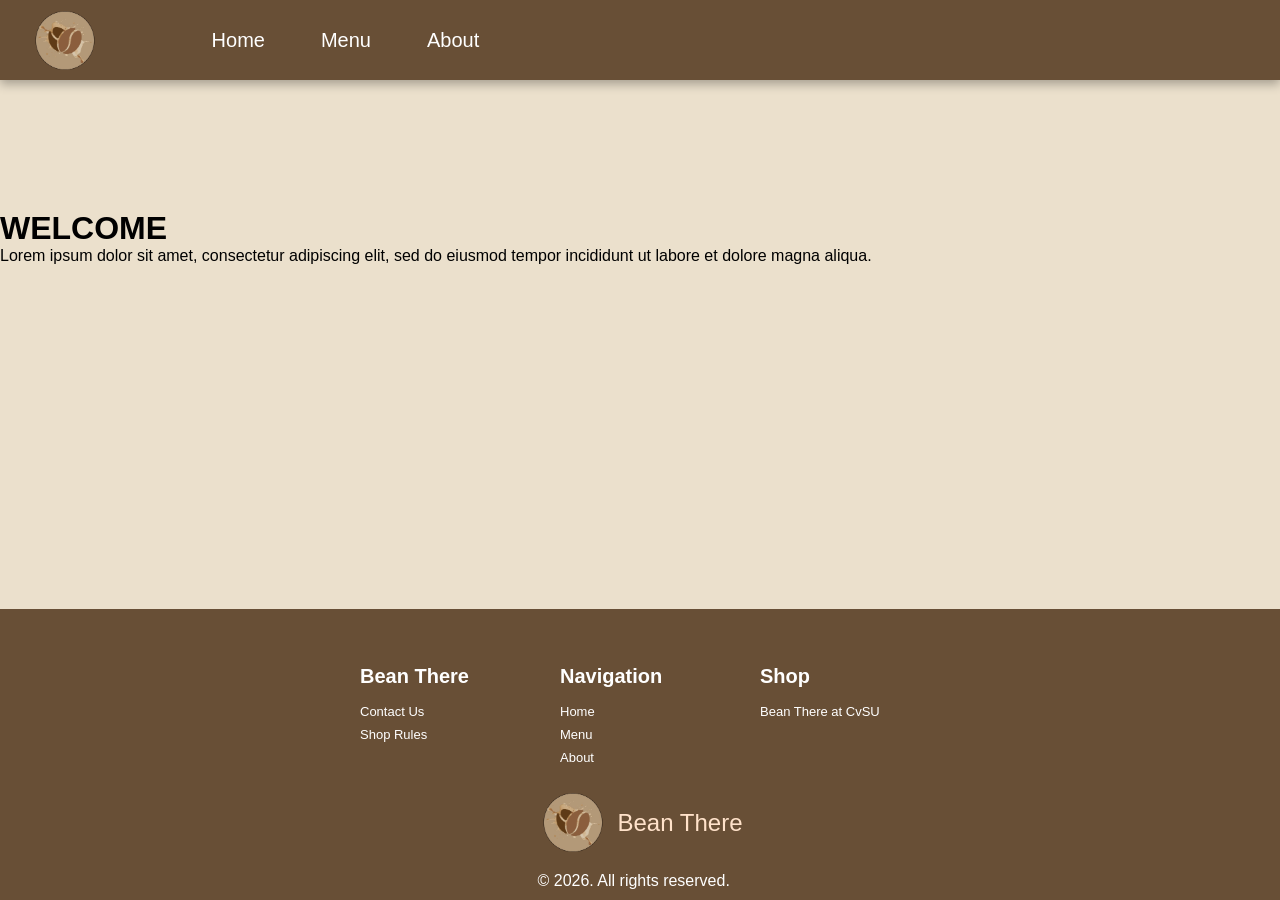
==== index.html @ 986e5afc "Add files via upload" ====
<!DOCTYPE html>
<html lang="en">
<head>
    <meta charset="UTF-8">
    <meta name="viewport" content="width=device-width, initial-scale=1.0">
    <link rel="website icon" type="png" href="beanthere.png">
    <link rel="stylesheet" type="text/css" href="home.css">
    <link href="https://fonts.cdnfonts.com/css/new-class" rel="stylesheet">
    <link href="https://fonts.cdnfonts.com/css/qlassy" rel="stylesheet">
                
    <title>Bean There</title>
</head>
<body>

    <nav class="navbar">

    <a href="index.html" id="navbarlogo">
        <img src="logo.png" alt="Logo" id="image">
        Bean There
    </a>

    <ul class="navmenu">
        <li><a href="index.html">Home</a></li>
        <li><a href="Menu.html">Menu</a></li>
        <li><a href="about.html">About</a></li>
    </ul>

</nav>
    
<h1>WELCOME</h1>
<p>Lorem ipsum dolor sit amet, consectetur adipiscing elit, sed do eiusmod tempor incididunt ut labore et dolore magna aliqua.</p>



            <!-- Footer Section -->
      <div class="footer__container">
        <div class="footer__links">
          <div class="footer__link--wrapper">
            <div class="footer__link--items">
              <br><br>
              <h4>Bean There</h4>
              <a href=".html">Contact Us</a>
              <a href=".html">Shop Rules</a> 
            </div>
            <div class="footer__link--items">
              <br><br>
              <h4>Navigation</h4>
              <a href="index.html">Home</a>
              <a href="menu.html">Menu</a> 
              <a href="about.html">About</a>
            </div>
          </div>
          <div class="footer__link--wrapper">
            <div class="footer__link--items">
              <br><br>
              <h4>Shop</h4>
              <a href="">Bean There at CvSU</a> 
            </div>
          </div>
        </div>

        <section class="social__media">
          <section class="social__media">
            <div class="social__media--wrap">
              <div class="footer__logo">
                <a href="Mercantile Shop.html" id="footer__logo">
                  <img src="logo.png" alt="Logo" id="image"> Bean There</a>
              </div>

              <p class="website__rights">© 2026. All rights reserved.</p>
            </div>
          </div>
</body>
</html>
---- home.css ----
*{
  margin:0;
  padding:0;
  box-sizing:border-box;
}

body{
  background:#ebe0cc;
  font-family:Arial, sans-serif;
  padding-top:80px;
}


/* NAVBAR */
.navbar{
  background:#684f36;

  position:fixed;
  top:0;
  left:0;

  width:100%;
  height:80px;

  display:flex;
  align-items:center;
  justify-content:space-between;

  padding:0 30px;

  z-index:999;
  box-shadow:0 4px 10px rgba(0,0,0,.3);
}

/* LOGO */
#navbarlogo{
  display:flex;
  align-items:center;

  text-decoration:none;

  font-size:2rem;
  font-family:'New Class', sans-serif; /*font sa logo*/

  background-image: linear-gradient(#ffe2ca 100%);
  -webkit-background-clip:text;
  -webkit-text-fill-color:transparent;
}
#image{
  width:70px;
  margin-right:10px;
}
.navmenu{
  display:flex;
  list-style:none;
  gap:20px;
  padding-right: 890px;
}
.navmenu li a{
  color:white;
  text-decoration:none;
  padding:12px 18px;
  transition:.3s;
  font-family: 'Qlassy', sans-serif; /*font sa nav bar*/
  font-size:20px;                                           
                                                
}
.navmenu li a:hover{
  background:#342519;
  border-radius:30px;
}

h1{
    padding-top: 130px;
    font-family: 'Qlassy', sans-serif; 
}




/* Footer CSS */
.footer__container {
    background-color: #684f36;
    padding-top: 20px;
    padding-bottom: 10px;
    display: flex;
    flex-direction: column;
    justify-content: center;
    align-items: center;
    margin-top: auto;
}
  
  #footer__logo {
    color:#ffe2ca;
    display: flex;
    align-items: center;
    cursor: pointer;
    text-decoration: none;
    font-size: 1.5rem;
    font-family: 'New Class', sans-serif; 
  }
  
  .footer__links {
    width: 100%;
    max-width: 1000px;
    display: flex;
    justify-content: center;
  }
  
  .footer__link--wrapper {
    display: flex;
  }
  
  .footer__link--items {
    display: flex;
    flex-direction: column;
    align-items: flex-start;
    margin: 20px; /* Adjusted margin */
    text-align: left;
    width: 160px;
    box-sizing: border-box;
    white-space: nowrap;
    margin-top: 0px;
    margin-bottom: 0px;
  }
  
  .footer__link--items h4 {
    margin-bottom: 16px;
    font-size: 20px;
  }
  
  .footer__link--items > h4 {
    color: #fff;
  }
  
  .footer__link--items a {
    color: #fff;
    text-decoration: none;
    margin-bottom: 0.5rem;
    font-size: 13px;
  }
  
  .footer__link--items a:hover {
    color: #e9e9e9;
    transition: 0.3s ease-out;
  }
  
  .website__rights {
    color: #fff;
  }
  body{
    min-height: 100vh;
    display: flex;
    flex-direction: column;
}

.footer__container{
    margin-top: auto;
}




/* alldevices */

@media (max-width:768px){

  body{
    padding-top:55px;
  }
  .navmenu{
    font-size:90%;
    gap:0;
    padding:7px;
    justify-content:center;
  }
#image{
  width:50px;
  margin-right:10px;
}
  ul li a{
    padding:10px 15px;
    text-align:center;
  }
    #navbarlogo{
    font-size:1.3rem;
  }
  .navmenu li a{
  color:white;
  font-family: 'Qlassy', sans-serif;
  font-size:15px;                                           
                                                
}
}
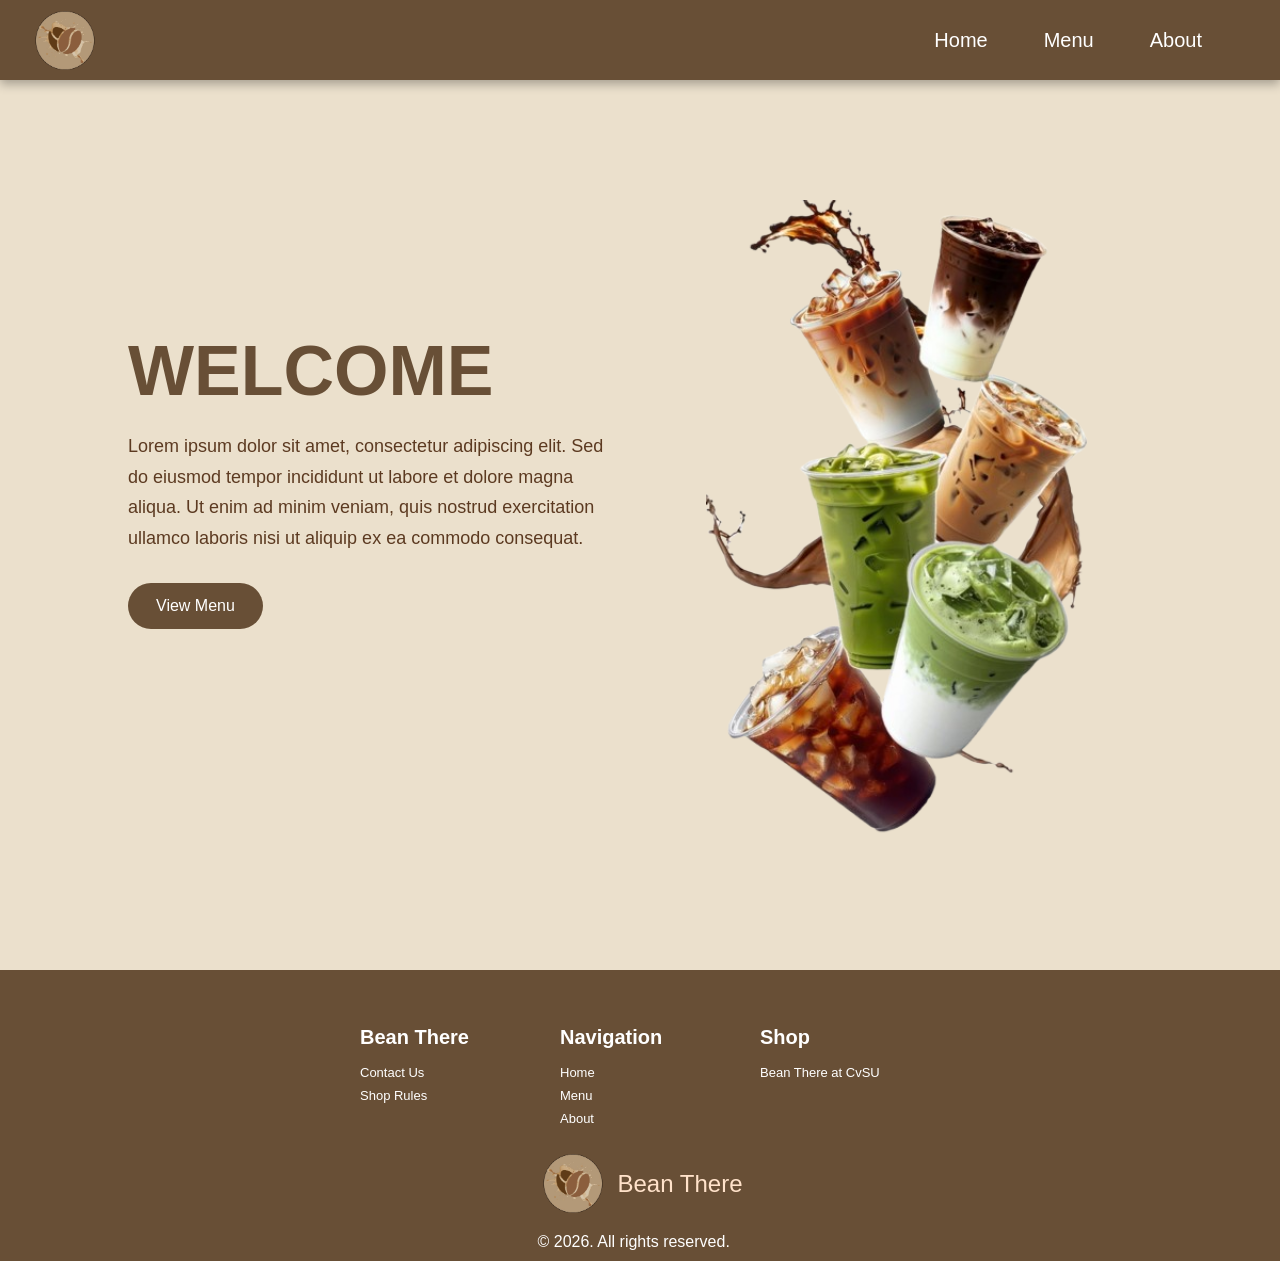
==== commit e042baee: "Add files via upload" ====
--- a/index.html
+++ b/index.html
@@ -27,8 +27,24 @@
 
 </nav>
     
-<h1>WELCOME</h1>
-<p>Lorem ipsum dolor sit amet, consectetur adipiscing elit, sed do eiusmod tempor incididunt ut labore et dolore magna aliqua.</p>
+
+
+<section class="kopi">
+
+    <div class="kopi-text">
+        <h1>WELCOME</h1>
+
+        <p>Lorem ipsum dolor sit amet, consectetur adipiscing elit. Sed do eiusmod tempor incididunt ut labore et dolore magna aliqua. Ut enim ad minim veniam, quis nostrud exercitation ullamco laboris nisi ut aliquip ex ea commodo consequat.
+        </p>
+
+        <a href="menu.html" class="kopi-btn">View Menu</a>
+    </div>
+
+    <div class="kopi-image">
+        <img src="kopi.png" alt="Coffee">
+    </div>
+
+</section>
 
 
 
--- a/home.css
+++ b/home.css
@@ -54,16 +54,19 @@
   display:flex;
   list-style:none;
   gap:20px;
-  padding-right: 890px;
+  padding-right: 30px;
 }
 .navmenu li a{
   color:white;
   text-decoration:none;
   padding:12px 18px;
   transition:.3s;
-  font-family: 'Qlassy', sans-serif; /*font sa nav bar*/
+  font-family: 'Qlassy', sans-serif;
   font-size:20px;                                           
-                                                
+}
+.navmenu li a.active{
+  background-color: #b48a67;
+  border-radius: 20px;
 }
 .navmenu li a:hover{
   background:#342519;
@@ -161,6 +164,110 @@
 
 
 
+
+/* kopi SECTION */
+.kopi{
+    width: 100%;
+    min-height: 80vh;
+    display: flex;
+    justify-content: space-between;
+    align-items: center;
+    padding: 120px 10% 50px;
+    gap: 40px;
+}
+
+.kopi-text{
+    flex: 1;
+    margin-top: -160px;
+}
+
+.kopi-text h1{
+    font-size: 70px;
+    color: #684f36;
+    font-family: 'Qlassy', sans-serif;
+    margin-bottom: 20px;
+    padding-top: 0;
+}
+.kopi-text p{
+    font-size: 18px;
+    line-height: 1.7;
+    color: #5C3A21;
+    margin-bottom: 30px;
+    max-width: 600px;
+}
+.kopi-btn{
+    display: inline-block;
+    padding: 14px 28px;
+    background: #684f36;
+    color: white;
+    text-decoration: none;
+    border-radius: 30px;
+    transition: .3s;
+    font-family: 'Qlassy', sans-serif;
+}
+
+.kopi-btn:hover{
+    background: #342519;
+}
+
+.kopi-image{
+    flex: 1;
+    display: flex;
+    justify-content: center;
+}
+
+.kopi-image img{
+    width: 100%;
+    max-width: 400px;
+    animation: float 3s ease-in-out infinite;
+    margin-bottom:10px;
+}
+
+/* FLOAT EFFECT */
+@keyframes float{
+    0%{
+        transform: translateY(0);
+    }
+
+    50%{
+        transform: translateY(-20px);
+    }
+
+    100%{
+        transform: translateY(0);
+    }
+}
+
+
+/* RESPONSIVE */
+@media (max-width:768px){
+
+    .kopi{
+        flex-direction: column;
+        text-align: center;
+        padding-top: 100px;
+    }
+
+    .kopi-text h1{
+        font-size: 45px;
+    }
+
+    .kopi-text p{
+        font-size: 16px;
+    }
+
+    .kopi-image img{
+        max-width: 300px;
+    }
+}
+
+
+
+
+
+
+
+
 /* alldevices */
 
 @media (max-width:768px){
@@ -191,4 +298,8 @@
   font-size:15px;                                           
                                                 
 }
-}+}
+
+
+
+
